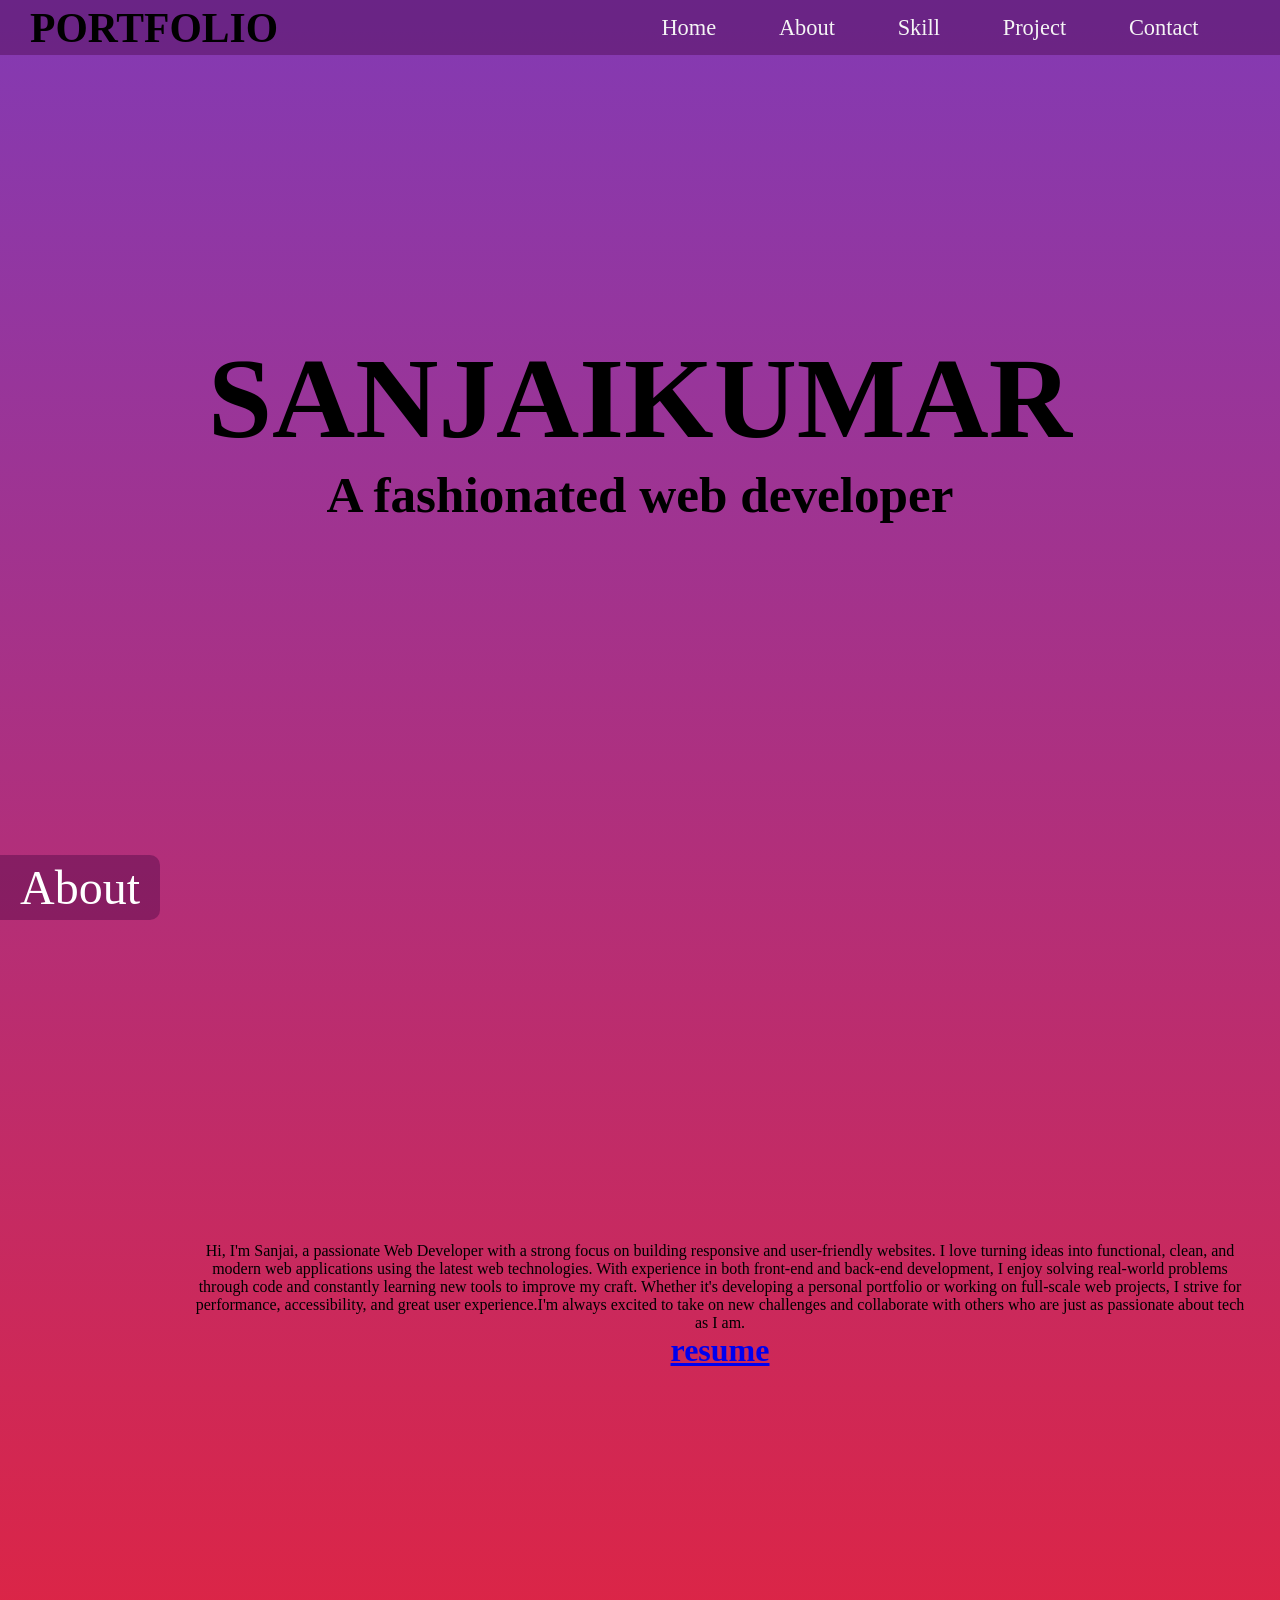
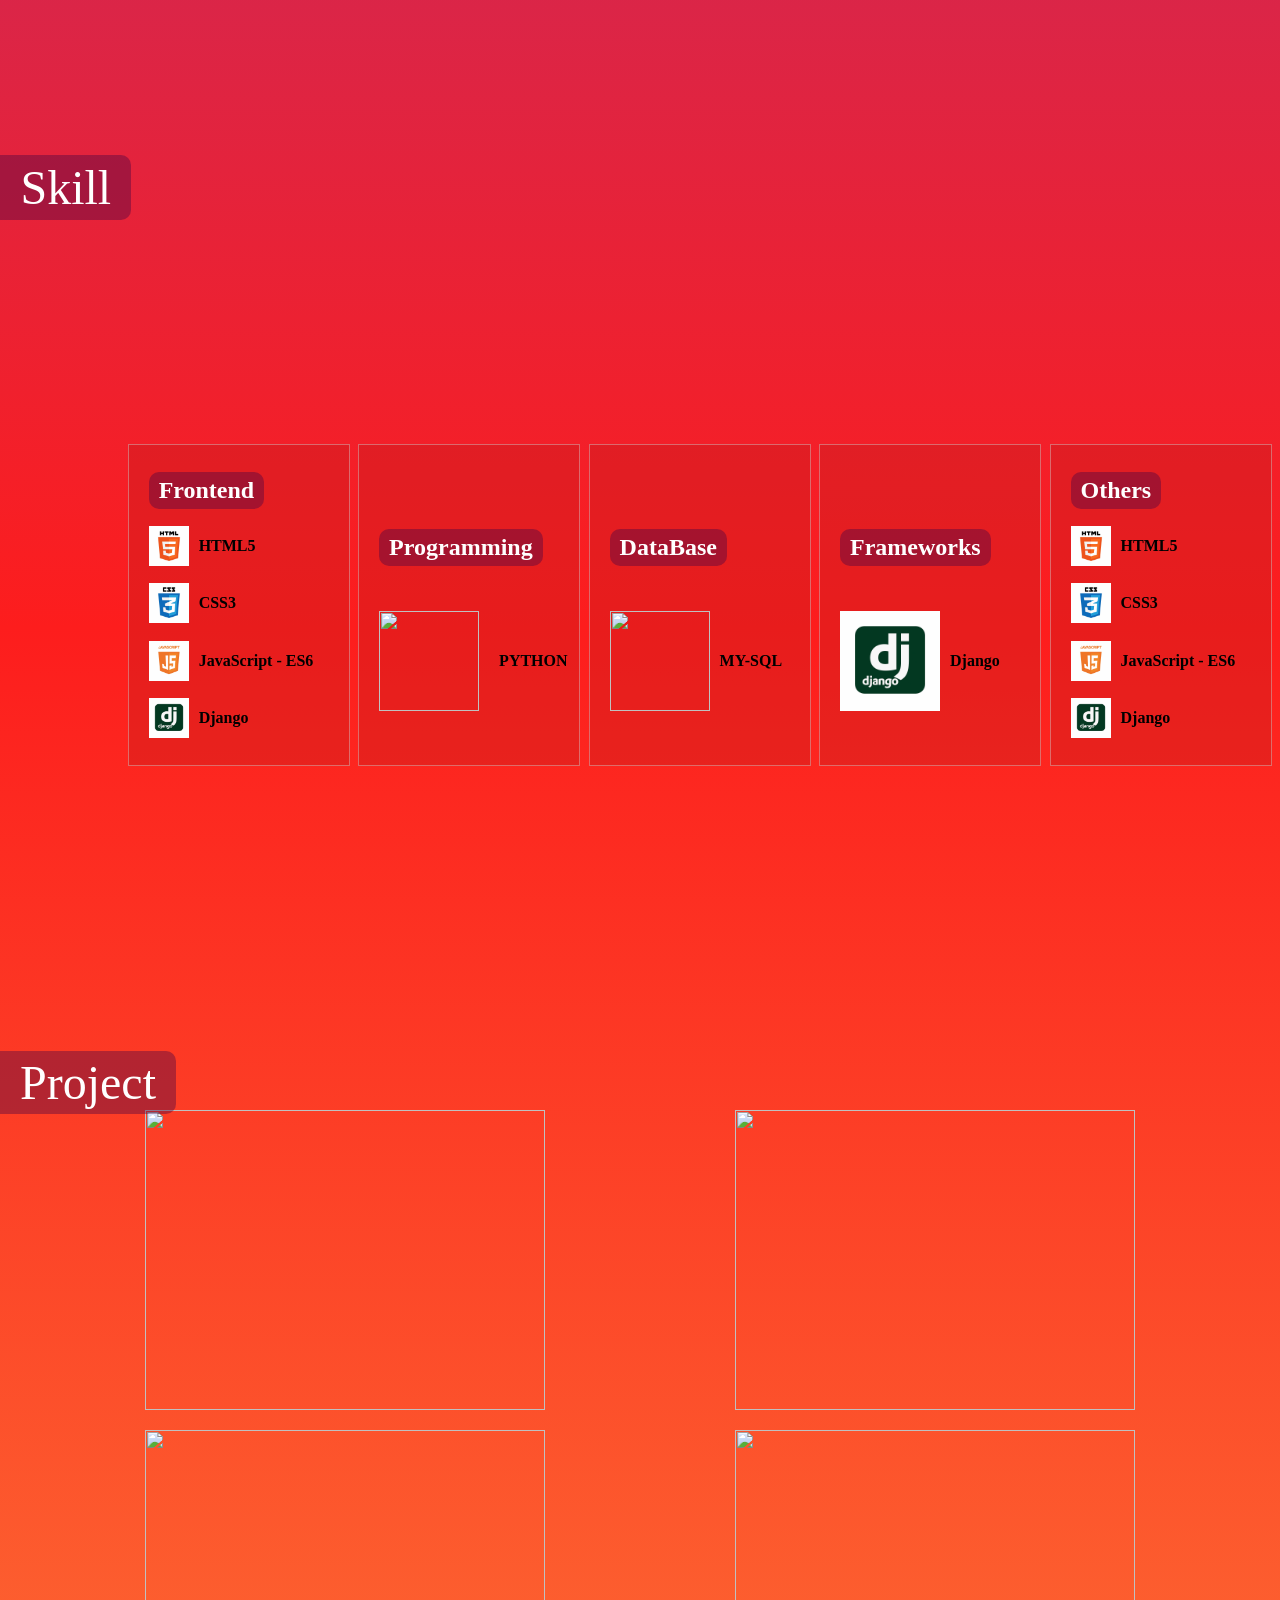
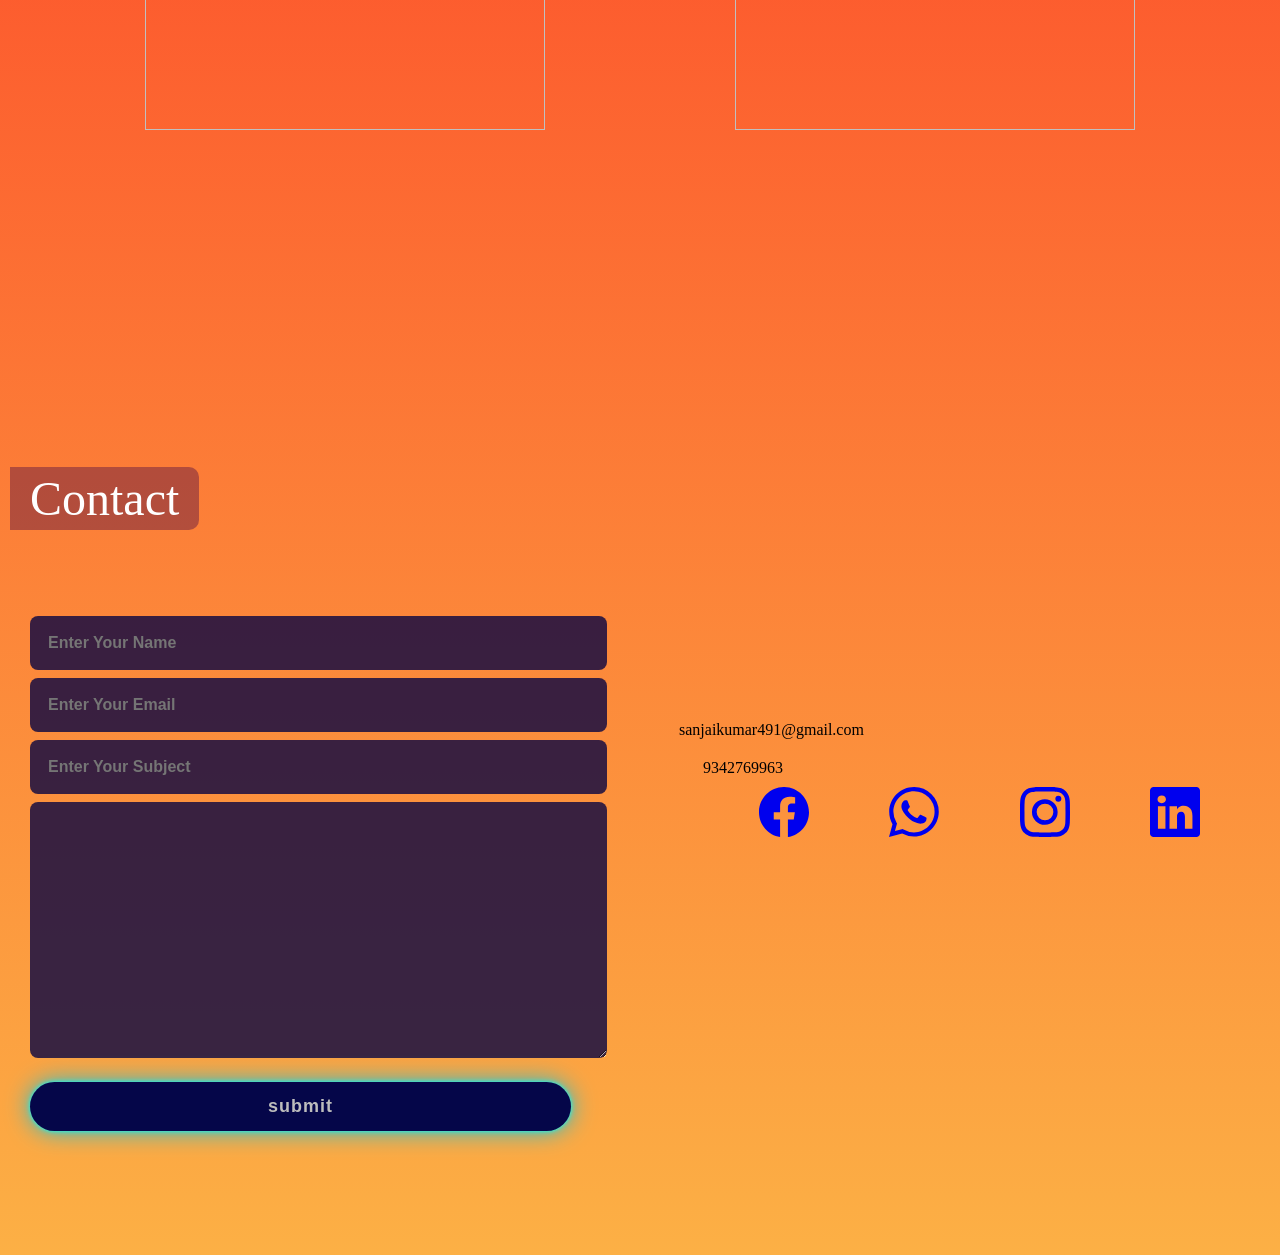
==== index.html @ c5f9e191 "Update and rename 16)index.html to index.html" ====
<!DOCTYPE html>
<html lang="en">
<head>
    <link rel="icon" href="portfolio.png">
    <link rel="stylesheet" href="16)my-style.css">
    <meta charset="UTF-8">
    <meta name="viewport" content="width=device-width, initial-scale=1.0">
    <meta name="keywords" content="portfolio,pyspiders,python,web technology,yalaguresh, yalaguresh portfolio, software engineer, developer, frontend developer">
    <title>PortFolio | sanjai </title>
</head>
<body>
    <nav>
        <h1>PORTFOLIO</h1>
        <div class="links">
            <a href="#main-home">Home</a>
            <a href="#abt">About</a>
            <a href="#technical-skills">Skill</a>
            <a href="#project">Project</a>
            <a href="#contact">Contact</a>
        </div>
    </nav>
    <div class="home" id="main-home">
        <img class="prof-img" src="/task/ChatGPT Image Jun 17, 2025, 04_12_49 PM.png" alt="" style="mask-image: none;">
        <div class="text">
            <h1 style="color: black;">SANJAIKUMAR </h1>
            <h2>A fashionated web developer</h2>
        </div>
    </div>
    <div class="about" id="abt">
        <p class="stick one">About</p>
        <div class="text">
            <p>Hi, I'm Sanjai, a passionate Web Developer with a strong focus on building responsive and user-friendly websites. I love turning ideas into functional, clean, and modern web applications using the latest web technologies.
               With experience in both front-end and back-end development, I enjoy solving real-world problems through code and constantly learning new tools to improve my craft. Whether it's developing a personal portfolio or working on full-scale web projects, 
               I strive for performance, accessibility, and great user experience.I'm always excited to take on new challenges and collaborate with others who are just as passionate about tech as I am.</p>


            <a href="sanjaikumar.pdf" download="my-resume"><h1>resume </h1> </a>
            
        </div>

        <img class="prof-img" src="/task/ChatGPT Image Jun 17, 2025, 04_12_49 PM.png" alt="">
    </div>
    <div class="skill" id="technical-skills">
        <p class="stick two" style="margin-left: -20px;">Skill</p>
        <div class="soft-lang" style="background-color: #bb1c1c51;">
            <h2>Frontend</h2>
            <div class="tab">
                <img src="ChatGPT Image Jun 4, 2025, 08_48_52 PM.png" alt="">
                <p>HTML5</p>
            </div>
            <div class="tab">
                <img src="ChatGPT Image Jun 4, 2025, 09_26_10 PM.png" alt="">
                <p>CSS3</p>
            </div>
            <div class="tab">
                <img src="ChatGPT Image Jun 4, 2025, 09_03_41 PM.png" alt="">
                <p>JavaScript - ES6</p>
            </div>
            <div class="tab">
                <img src="ChatGPT Image Jun 4, 2025, 08_53_50 PM.png" alt="">
                <p>Django</p>
            </div>
        </div>
        <div class="soft-lang" style="background-color: #bb1c1c51;">
            <h2 href="">Programming</h2>
            <div class="tab">
                <img src="https://encrypted-tbn0.gstatic.com/images?q=tbn:ANd9GcQoPemPI3FnyaUPht7DhaVguOywyOrjdJEcUA&s" alt=""  style="height: 100PX; width:100px;"><br>
                <p>PYTHON</p>
            </div>
            <!-- <div class="tab">
                <img src="ChatGPT Image Jun 4, 2025, 09_26_10 PM.png" alt="">
                <p>CSS3</p>
            </div>
            <div class="tab">
                <img src="ChatGPT Image Jun 4, 2025, 09_03_41 PM.png" alt="">
                <p>JavaScript - ES6</p>
            </div>
            <div class="tab">
                <img src="ChatGPT Image Jun 4, 2025, 08_53_50 PM.png" alt="">
                <p>Django</p>
            </div> -->
        </div>
        <div class="soft-lang"  style="background-color: #bb1c1c51;">
            <h2 href="">DataBase</h2>
            <div class="tab">
                <img src="https://encrypted-tbn0.gstatic.com/images?q=tbn:ANd9GcR2jnqhGEMmH3Yt-dZsKWEhilGCBGqc7Q73vA&s" alt="" style="height: 100PX; width:100px;">
                <p>MY-SQL</p>
            </div>
            <!-- <div class="tab">
                <img src="ChatGPT Image Jun 4, 2025, 09_26_10 PM.png" alt="">
                <p>CSS3</p>
            </div>
            <div class="tab">
                <img src="ChatGPT Image Jun 4, 2025, 09_03_41 PM.png" alt="">
                <p>JavaScript - ES6</p>
            </div>
            <div class="tab">
                <img src="ChatGPT Image Jun 4, 2025, 08_53_50 PM.png" alt="">
                <p>Django</p>
            </div> -->
        </div>
        <div class="soft-lang" style="background-color: #bb1c1c53;">
            <h2 href="">Frameworks</h2>
            <!-- <div class="tab">
                <img src="ChatGPT Image Jun 4, 2025, 08_48_52 PM.png" alt="">
                <p>HTML5</p>
            </div>
            <div class="tab">
                <img src="ChatGPT Image Jun 4, 2025, 09_26_10 PM.png" alt="">
                <p>CSS3</p>
            </div>
            <div class="tab">
                <img src="ChatGPT Image Jun 4, 2025, 09_03_41 PM.png" alt="">
                <p>JavaScript - ES6</p>
            </div> -->
            <div class="tab">
                <img src="ChatGPT Image Jun 4, 2025, 08_53_50 PM.png" alt="" style="height: 100PX; width:100px;"   >
                <p>Django</p>
            </div>
        </div>
        <div class="soft-lang" style="background-color: #bb1c1c51;">
            <h2 href="">Others</h2>
            <div class="tab">
                <img src="ChatGPT Image Jun 4, 2025, 08_48_52 PM.png" alt="">
                <p>HTML5</p>
            </div>
            <div class="tab">
                <img src="ChatGPT Image Jun 4, 2025, 09_26_10 PM.png" alt="">
                <p>CSS3</p>
            </div>
            <div class="tab">
                <img src="ChatGPT Image Jun 4, 2025, 09_03_41 PM.png" alt="">
                <p>JavaScript - ES6</p>
            </div>
            <div class="tab">
                <img src="ChatGPT Image Jun 4, 2025, 08_53_50 PM.png" alt="">
                <p>Django</p>
            </div>
        </div>
    </div>
    <div class="project" id="project">
        <p class="stick two" style="margin-left: -20px;">Project</p>
        <div class="all-projects">
            <div class="proj-container">
                <img src="https://bringatrailer.com/wp-content/uploads/2017/03/58c2fd447cffd_IMG_5980.jpg?fit=1979%2C1365" style="width: 400px; height:300px;"  alt="">
                <div class="proj-details">
                    <h2>Mercedes Clone</h2>
                    <p>Mercedes official webiste clone using HTML and CSS</p>
                    <div class="btns">
                        <a href="https://www.emmajcaswell.com/mercedes-benz-website-copy">
                           <svg xmlns="http://www.w3.org/2000/svg" viewBox="0 0 576 512"><path d="M288 32c-80.8 0-145.5 36.8-192.6 80.6C48.6 156 17.3 208 2.5 243.7c-3.3 7.9-3.3 16.7 0 24.6C17.3 304 48.6 356 95.4 399.4C142.5 443.2 207.2 480 288 480s145.5-36.8 192.6-80.6c46.8-43.5 78.1-95.4 93-131.1c3.3-7.9 3.3-16.7 0-24.6c-14.9-35.7-46.2-87.7-93-131.1C433.5 68.8 368.8 32 288 32zM144 256a144 144 0 1 1 288 0 144 144 0 1 1 -288 0zm144-64c0 35.3-28.7 64-64 64c-7.1 0-13.9-1.2-20.3-3.3c-5.5-1.8-11.9 1.6-11.7 7.4c.3 6.9 1.3 13.8 3.2 20.7c13.7 51.2 66.4 81.6 117.6 67.9s81.6-66.4 67.9-117.6c-11.1-41.5-47.8-69.4-88.6-71.1c-5.8-.2-9.2 6.1-7.4 11.7c2.1 6.4 3.3 13.2 3.3 20.3z"/></svg>
                        </a>
                        <a href="/task/16)protfolio.html">
                            <svg xmlns="http://www.w3.org/2000/svg" viewBox="0 0 640 512"><path d="M392.8 1.2c-17-4.9-34.7 5-39.6 22l-128 448c-4.9 17 5 34.7 22 39.6s34.7-5 39.6-22l128-448c4.9-17-5-34.7-22-39.6zm80.6 120.1c-12.5 12.5-12.5 32.8 0 45.3L562.7 256l-89.4 89.4c-12.5 12.5-12.5 32.8 0 45.3s32.8 12.5 45.3 0l112-112c12.5-12.5 12.5-32.8 0-45.3l-112-112c-12.5-12.5-32.8-12.5-45.3 0zm-306.7 0c-12.5-12.5-32.8-12.5-45.3 0l-112 112c-12.5 12.5-12.5 32.8 0 45.3l112 112c12.5 12.5 32.8 12.5 45.3 0s12.5-32.8 0-45.3L77.3 256l89.4-89.4c12.5-12.5 12.5-32.8 0-45.3z"/></svg>
                        </a>
                    </div>
                </div>
            </div>
            <div class="proj-container">
                <img src="https://encrypted-tbn0.gstatic.com/images?q=tbn:ANd9GcTnoj4Uj8iUMbmpSR1JDRBIDe3MzfZd3w2npQ&s" style="width: 400px; height:300px;"    alt="">
                <div class="proj-details">
                    <h2>Mercedes Clone</h2>
                    <p>Mercedes official webiste clone using HTML and CSS</p>
                    <div class="btns">
                        <a href="https://webflow.com/made-in-webflow/mercedes">
                           <svg xmlns="http://www.w3.org/2000/svg" viewBox="0 0 576 512"><path d="M288 32c-80.8 0-145.5 36.8-192.6 80.6C48.6 156 17.3 208 2.5 243.7c-3.3 7.9-3.3 16.7 0 24.6C17.3 304 48.6 356 95.4 399.4C142.5 443.2 207.2 480 288 480s145.5-36.8 192.6-80.6c46.8-43.5 78.1-95.4 93-131.1c3.3-7.9 3.3-16.7 0-24.6c-14.9-35.7-46.2-87.7-93-131.1C433.5 68.8 368.8 32 288 32zM144 256a144 144 0 1 1 288 0 144 144 0 1 1 -288 0zm144-64c0 35.3-28.7 64-64 64c-7.1 0-13.9-1.2-20.3-3.3c-5.5-1.8-11.9 1.6-11.7 7.4c.3 6.9 1.3 13.8 3.2 20.7c13.7 51.2 66.4 81.6 117.6 67.9s81.6-66.4 67.9-117.6c-11.1-41.5-47.8-69.4-88.6-71.1c-5.8-.2-9.2 6.1-7.4 11.7c2.1 6.4 3.3 13.2 3.3 20.3z"/></svg>
                        </a>
                        <a href="/task/16)protfolio.html">
                            <svg xmlns="http://www.w3.org/2000/svg" viewBox="0 0 640 512"><path d="M392.8 1.2c-17-4.9-34.7 5-39.6 22l-128 448c-4.9 17 5 34.7 22 39.6s34.7-5 39.6-22l128-448c4.9-17-5-34.7-22-39.6zm80.6 120.1c-12.5 12.5-12.5 32.8 0 45.3L562.7 256l-89.4 89.4c-12.5 12.5-12.5 32.8 0 45.3s32.8 12.5 45.3 0l112-112c12.5-12.5 12.5-32.8 0-45.3l-112-112c-12.5-12.5-32.8-12.5-45.3 0zm-306.7 0c-12.5-12.5-32.8-12.5-45.3 0l-112 112c-12.5 12.5-12.5 32.8 0 45.3l112 112c12.5 12.5 32.8 12.5 45.3 0s12.5-32.8 0-45.3L77.3 256l89.4-89.4c12.5-12.5 12.5-32.8 0-45.3z"/></svg>
                        </a>
                    </div>
                </div>
            </div>
            <div class="proj-container">
                <img src="https://hips.hearstapps.com/hmg-prod/images/2025-mercedes-benz-g580-116-67c077e474bb3.jpg?crop=0.567xw:0.846xh;0.298xw,0.154xh&resize=1200:*"  style="width: 400px; height:300px;"         alt="">
                <div class="proj-details">
                    <h2>Mercedes Clone</h2>
                    <p>Mercedes official webiste clone using HTML and CSS</p>
                    <div class="btns">
                        <a href="https://www.mercedes-benz.com/en/">
                           <svg xmlns="http://www.w3.org/2000/svg" viewBox="0 0 576 512"><path d="M288 32c-80.8 0-145.5 36.8-192.6 80.6C48.6 156 17.3 208 2.5 243.7c-3.3 7.9-3.3 16.7 0 24.6C17.3 304 48.6 356 95.4 399.4C142.5 443.2 207.2 480 288 480s145.5-36.8 192.6-80.6c46.8-43.5 78.1-95.4 93-131.1c3.3-7.9 3.3-16.7 0-24.6c-14.9-35.7-46.2-87.7-93-131.1C433.5 68.8 368.8 32 288 32zM144 256a144 144 0 1 1 288 0 144 144 0 1 1 -288 0zm144-64c0 35.3-28.7 64-64 64c-7.1 0-13.9-1.2-20.3-3.3c-5.5-1.8-11.9 1.6-11.7 7.4c.3 6.9 1.3 13.8 3.2 20.7c13.7 51.2 66.4 81.6 117.6 67.9s81.6-66.4 67.9-117.6c-11.1-41.5-47.8-69.4-88.6-71.1c-5.8-.2-9.2 6.1-7.4 11.7c2.1 6.4 3.3 13.2 3.3 20.3z"/></svg>
                        </a>
                        <a href="/task/16)protfolio.html">
                            <svg xmlns="http://www.w3.org/2000/svg" viewBox="0 0 640 512"><path d="M392.8 1.2c-17-4.9-34.7 5-39.6 22l-128 448c-4.9 17 5 34.7 22 39.6s34.7-5 39.6-22l128-448c4.9-17-5-34.7-22-39.6zm80.6 120.1c-12.5 12.5-12.5 32.8 0 45.3L562.7 256l-89.4 89.4c-12.5 12.5-12.5 32.8 0 45.3s32.8 12.5 45.3 0l112-112c12.5-12.5 12.5-32.8 0-45.3l-112-112c-12.5-12.5-32.8-12.5-45.3 0zm-306.7 0c-12.5-12.5-32.8-12.5-45.3 0l-112 112c-12.5 12.5-12.5 32.8 0 45.3l112 112c12.5 12.5 32.8 12.5 45.3 0s12.5-32.8 0-45.3L77.3 256l89.4-89.4c12.5-12.5 12.5-32.8 0-45.3z"/></svg>
                        </a>
                    </div>
                </div>
            </div>
            <div class="proj-container">
                <img src="https://i.insider.com/56f31bd2910584cc008b870b?width=800&format=jpeg&auto=webp"  style="width: 400px; height:300px;"   alt="">
                <div class="proj-details">
                    <h2>Mercedes Clone</h2>
                    <p>Mercedes official webiste clone using HTML and CSS</p>
                    <div class="btns">
                        <a href="https://www.mercedes-benz.com/en/innovation/milestones/corporate-history/">
                           <svg xmlns="http://www.w3.org/2000/svg" viewBox="0 0 576 512"><path d="M288 32c-80.8 0-145.5 36.8-192.6 80.6C48.6 156 17.3 208 2.5 243.7c-3.3 7.9-3.3 16.7 0 24.6C17.3 304 48.6 356 95.4 399.4C142.5 443.2 207.2 480 288 480s145.5-36.8 192.6-80.6c46.8-43.5 78.1-95.4 93-131.1c3.3-7.9 3.3-16.7 0-24.6c-14.9-35.7-46.2-87.7-93-131.1C433.5 68.8 368.8 32 288 32zM144 256a144 144 0 1 1 288 0 144 144 0 1 1 -288 0zm144-64c0 35.3-28.7 64-64 64c-7.1 0-13.9-1.2-20.3-3.3c-5.5-1.8-11.9 1.6-11.7 7.4c.3 6.9 1.3 13.8 3.2 20.7c13.7 51.2 66.4 81.6 117.6 67.9s81.6-66.4 67.9-117.6c-11.1-41.5-47.8-69.4-88.6-71.1c-5.8-.2-9.2 6.1-7.4 11.7c2.1 6.4 3.3 13.2 3.3 20.3z"/></svg>
                        </a>
                        <a href="/task/16)protfolio.html">
                            <svg xmlns="http://www.w3.org/2000/svg" viewBox="0 0 640 512"><path d="M392.8 1.2c-17-4.9-34.7 5-39.6 22l-128 448c-4.9 17 5 34.7 22 39.6s34.7-5 39.6-22l128-448c4.9-17-5-34.7-22-39.6zm80.6 120.1c-12.5 12.5-12.5 32.8 0 45.3L562.7 256l-89.4 89.4c-12.5 12.5-12.5 32.8 0 45.3s32.8 12.5 45.3 0l112-112c12.5-12.5 12.5-32.8 0-45.3l-112-112c-12.5-12.5-32.8-12.5-45.3 0zm-306.7 0c-12.5-12.5-32.8-12.5-45.3 0l-112 112c-12.5 12.5-12.5 32.8 0 45.3l112 112c12.5 12.5 32.8 12.5 45.3 0s12.5-32.8 0-45.3L77.3 256l89.4-89.4c12.5-12.5 12.5-32.8 0-45.3z"/></svg>
                        </a>
                    </div>
                </div>
            </div>
        </div>
    </div>
<section class="contact" id="contact">
    <div class="contact-form">
        <p  class="stick two" style="margin-left: -20px; font-size:3rem;">Contact</p>
        <form action="">
            <input type="text" placeholder="Enter Your Name" required>
            <input type="email" placeholder="Enter Your Email" required>
            <input type="text" placeholder="Enter Your Subject">
            <textarea name="" id="" cols="40" rows="10" placeholder="Enter Your Message" required>
            </textarea>
            <input type="submit" value="submit" class="send">
        </form>
    </div>
     <div class="context-text">
        <div class="contact-list">
            <li> <script src="https://unpkg.com/@dotlottie/player-component@2.7.12/dist/dotlottie-player.mjs" type="module"></script>
            <dotlottie-player src="https://lottie.host/f03d428d-2c59-4232-8c1f-bb5ad429b549/Ft4h5U8ZXK.lottie" background="transparent" speed="1" style="width: 300px; height: 300px" loop autoplay></dotlottie-player></i> sanjaikumar491@gmail.com</li>
            <li><i class="fa-solid fa-phone"></i>9342769963</li>
            <div class="logo">
            <a href="https://m.facebook.com/profile.php?id=100041346438362&name=xhp_nt_"> <svg class="facebook"  xmlns="http://www.w3.org/2000/svg" width="50" height="50" fill="currentColor" class="bi bi-facebook" viewBox="0 0 16 16">
            <path d="M16 8.049c0-4.446-3.582-8.05-8-8.05C3.58 0-.002 3.603-.002 8.05c0 4.017 2.926 7.347 6.75 7.951v-5.625h-2.03V8.05H6.75V6.275c0-2.017 1.195-3.131 3.022-3.131.876 0 1.791.157 1.791.157v1.98h-1.009c-.993 0-1.303.621-1.303 1.258v1.51h2.218l-.354 2.326H9.25V16c3.824-.604 6.75-3.934 6.75-7.951"/>
            </svg></a>
            <a href="https://web.whatsapp.com/">  <svg  class="whatsapp"    xmlns="http://www.w3.org/2000/svg" width="50" height="50" fill="currentColor" class="bi bi-whatsapp" viewBox="0 0 16 16">
            <path d="M13.601 2.326A7.85 7.85 0 0 0 7.994 0C3.627 0 .068 3.558.064 7.926c0 1.399.366 2.76 1.057 3.965L0 16l4.204-1.102a7.9 7.9 0 0 0 3.79.965h.004c4.368 0 7.926-3.558 7.93-7.93A7.9 7.9 0 0 0 13.6 2.326zM7.994 14.521a6.6 6.6 0 0 1-3.356-.92l-.24-.144-2.494.654.666-2.433-.156-.251a6.56 6.56 0 0 1-1.007-3.505c0-3.626 2.957-6.584 6.591-6.584a6.56 6.56 0 0 1 4.66 1.931 6.56 6.56 0 0 1 1.928 4.66c-.004 3.639-2.961 6.592-6.592 6.592m3.615-4.934c-.197-.099-1.17-.578-1.353-.646-.182-.065-.315-.099-.445.099-.133.197-.513.646-.627.775-.114.133-.232.148-.43.05-.197-.1-.836-.308-1.592-.985-.59-.525-.985-1.175-1.103-1.372-.114-.198-.011-.304.088-.403.087-.088.197-.232.296-.346.1-.114.133-.198.198-.33.065-.134.034-.248-.015-.347-.05-.099-.445-1.076-.612-1.47-.16-.389-.323-.335-.445-.34-.114-.007-.247-.007-.38-.007a.73.73 0 0 0-.529.247c-.182.198-.691.677-.691 1.654s.71 1.916.81 2.049c.098.133 1.394 2.132 3.383 2.992.47.205.84.326 1.129.418.475.152.904.129 1.246.08.38-.058 1.171-.48 1.338-.943.164-.464.164-.86.114-.943-.049-.084-.182-.133-.38-.232"/>
            </svg></a>
            <a href="https://www.instagram.com/sanjai_i63?igsh=MW1udjN2bmIzcnRsaw==">
            <svg   class="instagram" xmlns="http://www.w3.org/2000/svg" width="50" height="50" fill="currentColor" class="bi bi-instagram" viewBox="0 0 16 16">
            <path d="M8 0C5.829 0 5.556.01 4.703.048 3.85.088 3.269.222 2.76.42a3.9 3.9 0 0 0-1.417.923A3.9 3.9 0 0 0 .42 2.76C.222 3.268.087 3.85.048 4.7.01 5.555 0 5.827 0 8.001c0 2.172.01 2.444.048 3.297.04.852.174 1.433.372 1.942.205.526.478.972.923 1.417.444.445.89.719 1.416.923.51.198 1.09.333 1.942.372C5.555 15.99 5.827 16 8 16s2.444-.01 3.298-.048c.851-.04 1.434-.174 1.943-.372a3.9 3.9 0 0 0 1.416-.923c.445-.445.718-.891.923-1.417.197-.509.332-1.09.372-1.942C15.99 10.445 16 10.173 16 8s-.01-2.445-.048-3.299c-.04-.851-.175-1.433-.372-1.941a3.9 3.9 0 0 0-.923-1.417A3.9 3.9 0 0 0 13.24.42c-.51-.198-1.092-.333-1.943-.372C10.443.01 10.172 0 7.998 0zm-.717 1.442h.718c2.136 0 2.389.007 3.232.046.78.035 1.204.166 1.486.275.373.145.64.319.92.599s.453.546.598.92c.11.281.24.705.275 1.485.039.843.047 1.096.047 3.231s-.008 2.389-.047 3.232c-.035.78-.166 1.203-.275 1.485a2.5 2.5 0 0 1-.599.919c-.28.28-.546.453-.92.598-.28.11-.704.24-1.485.276-.843.038-1.096.047-3.232.047s-2.39-.009-3.233-.047c-.78-.036-1.203-.166-1.485-.276a2.5 2.5 0 0 1-.92-.598 2.5 2.5 0 0 1-.6-.92c-.109-.281-.24-.705-.275-1.485-.038-.843-.046-1.096-.046-3.233s.008-2.388.046-3.231c.036-.78.166-1.204.276-1.486.145-.373.319-.64.599-.92s.546-.453.92-.598c.282-.11.705-.24 1.485-.276.738-.034 1.024-.044 2.515-.045zm4.988 1.328a.96.96 0 1 0 0 1.92.96.96 0 0 0 0-1.92m-4.27 1.122a4.109 4.109 0 1 0 0 8.217 4.109 4.109 0 0 0 0-8.217m0 1.441a2.667 2.667 0 1 1 0 5.334 2.667 2.667 0 0 1 0-5.334"/>
            </svg></a>
            <a href="https://www.linkedin.com/in/sanjai-kumar-73a03230a?utm_source=share&utm_campaign=share_via&utm_content=profile&utm_medium=android_app">
            <svg  class="linkedin"    xmlns="http://www.w3.org/2000/svg" width="50" height="50" fill="currentColor" class="bi bi-linkedin" viewBox="0 0 16 16">
            <path d="M0 1.146C0 .513.526 0 1.175 0h13.65C15.474 0 16 .513 16 1.146v13.708c0 .633-.526 1.146-1.175 1.146H1.175C.526 16 0 15.487 0 14.854zm4.943 12.248V6.169H2.542v7.225zm-1.2-8.212c.837 0 1.358-.554 1.358-1.248-.015-.709-.52-1.248-1.342-1.248S2.4 3.226 2.4 3.934c0 .694.521 1.248 1.327 1.248zm4.908 8.212V9.359c0-.216.016-.432.08-.586.173-.431.568-.878 1.232-.878.869 0 1.216.662 1.216 1.634v3.865h2.401V9.25c0-2.22-1.184-3.252-2.764-3.252-1.274 0-1.845.7-2.165 1.193v.025h-.016l.016-.025V6.169h-2.4c.03.678 0 7.225 0 7.225z"/>
            </svg></a>
           
            </div>
           
          
        </div> 
    </div>
</section>

</body>

</html>
---- 16)my-style.css ----
* {
    margin: 0;
}
body{
    background: linear-gradient(

#833ab4, 
#fd1d1d
,
#fcb045);
}


:root {
    --main-color:#47064467;


    --secondary-font-size: 1.4rem;
}
html{
    scroll-behavior: smooth;
}
nav {
    height: 55px;
    width: 100%;
    background-color: var(--main-color);
    display: flex;
    align-items: center;
    justify-content: space-between;
    animation: drop 2s ease-in-out forwards;
    opacity: 0;
    transform: translateY(-100px);
    position: fixed;
    top: 0;
    z-index: 10;

    h1 {
        font-size: 2.6rem;
        margin-left: 30px;
    }

    .links {
        height: 100%;
        width: 600px;
        display: flex;
        align-items: center;
        justify-content: space-around;
        margin-right: 50px;

        a {
            text-decoration: none;
            color: whitesmoke;
            font-size: 1.4rem;
        }
    }
}

@keyframes drop {
    to {
        transform: translateY(0px);
        opacity: 1;
    }
}

.home {
    height: 95vh;
    width: 100%;
    display: flex;
    align-items: center;
    justify-content: center;

    .text {
        h1 {
            font-size: 9vw;
            color: var(--main-color);
        }

        h2 {
            font-size: 4vw;
            text-align: center;
        }
    }
}

.prof-img {
    height: 80%;
    filter: drop-shadow(1px 1px 10px rgba(0, 0, 0, 0.566));
}

.about {
    height: 100vh;
    width: 100%;
    display: flex;
    align-items: center;
    justify-content: center;

    .text {
        padding: 30px;
        text-align: center;
    }
    

    
}

.stick {
    background-color: var(--main-color);
    color: white;
    font-size: 3rem;
    padding: 5px 20px;
    display: inline;
    border-radius: 0px 10px 10px 0px;
}

.one {
    position: sticky;
    bottom: 300px;
    left: 0;
}
.two{
    position: sticky;
    bottom: 300px;
    left: 0;
}

.skill {
    height: 100vh;
    width: 100%;
    display: flex;
    align-items: center;
    justify-content: space-evenly;
}

.skill .soft-lang {
    height: 300px;
    width: 180px;
    display: flex;
    align-items: flex-start;
    justify-content: space-evenly;
    flex-direction: column;
    border: 1px rgba(211, 211, 211, 0.422) solid;
    padding: 10px 20px;
    /* background-color: aquamarine; */

    h2 {
        background-color: var(--main-color);
        padding: 5px 10px;
        color: white;
        border-radius: 10px;
    }

    .tab {
        /* margin-left: 100px; */
        height: 40px;
        /* background-color: chartreuse; */
        display: flex;
        align-items: center;
        justify-content: center;
        gap: 10px;

        img {
            height: 100%;
        }

        p {
            font-weight: 700;
        }
    }
}

.skill .soft-lang:hover {
    outline: 1px rgba(0, 0, 0, 0.357) solid;
    transition: all .1s linear;
    box-shadow: 3px 3px 10px rgba(0, 0, 0, 0.49);
}
/* Project */
.project{
    min-height: 100vh;
    width: 100%;
    /* background-color: cadetblue; */
    /* display: flex;
    align-items: center;
    justify-content: center; */
}
.project>.all-projects{
    height: 100%;
    width: 100%;
    display: flex;
    align-items: center;
    justify-content: space-evenly;
    flex-wrap: wrap;
    gap: 20px;
    /* background-color: #EFE4D2; */
}
.all-projects>.proj-container{
    /* height: 100%; */
    width: 35%;
    /* border: #52525e solid; */
    /* background-color: aquamarine; */
    display: flex;
    align-items: center;
    justify-content: center;
     transition: all 0.5s ease-in-out;
}
.all-projects img{
    width: 100%;
}
.proj-container .proj-details{
    /* display: none; */
    /* height: 100%;
    width: 100%; */
    opacity: 0;
    position: absolute;
    display: flex;
    align-items: center;
    justify-content: center;
    flex-direction: column;
    gap: 20px;
    background-color: #52525e6b;
    color: white;
    padding: 30px 0px;
    h2{
        font-size: 2.3rem;
    }
    p{
        font-size: 1.3rem;
    }
   
}
.proj-details .btns{
    height: 40px;
    width: 100px;
    display: flex;
    align-items: center;
    justify-content: center;
    gap: 30px;
    svg{
        height: 30px;
        width: 30px;
    }
    a{
        background-color: #ff8833a8;
        padding: 8px 32px;
        border-radius: 10px;
        display: flex;
        align-items: center;
        justify-content: center;
    }
    a:hover{
        background-color: var(--main-color);
    }
}
.proj-container:hover .proj-details{
    opacity: 1;
}
.proj-details:hover{
    backdrop-filter: blur(3px);
}





/* Mobile */
@media screen and (max-width:767px) {
    * {
        color: #EFE4D2;
    }

    body {
        background-color: #52525e;
    }

    nav {
        background-color: #52525e;
        height: fit-content;
        flex-direction: column;

        h1 {
            text-align: center;
        }

        .links {
            flex-direction: column;
            gap: 5px;

            a {
                background-color: hsl(237, 16%, 24%);
                display: flex;
                align-items: center;
                justify-content: center;
                height: 40px;
                width: 100%;
                box-shadow: 0px 0px 5px 5px black inset;
            }
        }
    }

    .home {
        flex-direction: column;

        img {
            height: 60%;
        }
    }

    .about {
        flex-direction: column-reverse;
    }

    .one {
        position: relative;
        transform: translate(15px,13px);
        
    }
    .two{
        position: sticky;
        transform: translate(15px,13px);
    }
    .skill{
        gap: 20px;
        height: fit-content;
        flex-direction: column;


    }
    
}
.contact{
    display: grid;
    grid-template-columns: repeat(2, 1fr);
    align-items: center;
    gap: 3rem;
    height: 100vh;
    padding-left: 30px;
    /* margin-top: 130px; */
}

.context-text h2{
    font-size: 90px;
    line-height: 1;
    margin-top: 2%;
    text-align: center;
    color: var(--main-color);
}
.context-text h2 span{
    color: var(--main-color);
}
.context-text h4{
    margin: 15px 0;
    color: #0a0000;
    font-size: 20px;
    font-weight: 600;
}
.context-text p{
    color: rgb(14, 1, 16);
    font-size: 20px;
    line-height: 2;
    margin-bottom: 2rem;
     
}
.contact-list{
    margin-bottom: 3rem;
    
}
.contact-list li{
    margin-bottom: 10px;
    display: block;
}
.contact-list li{
    margin-bottom: 10px;
    display: block;
}
.contact-list i{
    display: inline-block;
    color: #0ef;
    font-size: 20px;
    font-weight: 600;
    transition: all .40s ease;
    padding: 2%;
}
.contact-list li a:hover{
    transform: scale(1.01) translateY(-5px);
    color: #0ef;
}
.contact-icon i{
    display: inline-flex;
    justify-content: center;
    align-items: center;
    width: 40px;
    height: 40px;
    background: transparent;
    border: 2px solid #0ef;
    border-radius: 50%;
    font-size: 20px;
    color: #0ef;
    text-decoration: none;
    margin: 30px 15px 30px 0;
    transition: .5s ease;
    /* opacity: 0; */
    animation: slideLeft 1s ease forwards;
    animation-delay: calc(.2s * var(--i));
}
.contact-icon i:hover{
    background: #0ef;
    color: black;
    box-shadow: 0 0 20px #0ef;
}
.contact-form form{
    position: relative;
    margin-top: 15%;
   
   
}
.contact-form form input,form textarea{
    border: none;
    outline: none;
    width: 90%;
    padding: 18px;
    background: #070442cb;
    color: #ffffff;
    font-size: 1rem;
    font-weight: 600;
    margin-bottom: 0.5rem;
    border-radius: 0.5rem;
}
.contact-form textarea{
    /* resize: none; */
    height: 220px;
}
.contact-form form .send{
    
    display: inline-block;
    padding: 14px 60px;
    margin-top: 2%;
    background: #050649;
    border-radius: 40px;
    font-size: 18px;
    color: rgb(189, 189, 189);
    letter-spacing: 1px;
    text-decoration: none;
    font-weight: 600;
    /* opacity: 0; */
    animation: slideTop 1s ease forwards;
    animation-delay: 2s;
    box-shadow: 0 0 5px aqua, 0 0 25px rgb(19, 194, 218);
}
.contact-form form .send:hover{
     background: #b76843e6;
    color: black;
    box-shadow: 0 0 5px rgb(32, 92, 92),0 0 5px rgb(9, 124, 124),0 0 10px rgb(4, 6, 150),0 0 20px rgb(13, 45, 187),0 0 100px rgb(13, 30, 124);

    
}
.logo{
    position:relative;
    top:15%;
    display: flex;
    flex-direction: row;
    justify-content: space-evenly;
}
.facebook:hover{
    background-color: rgb(226, 225, 223);
    border-radius: 50%;
}
.instagram:hover{
      background-color: rgb(226, 225, 223);
      border-radius: 10px;

}
.whatsapp:hover{
      background-color: rgb(226, 225, 223);
      border-radius: 5px;
}
.linkedin:hover{
      background-color: rgb(226, 225, 223);
      border-radius: 10px;
}
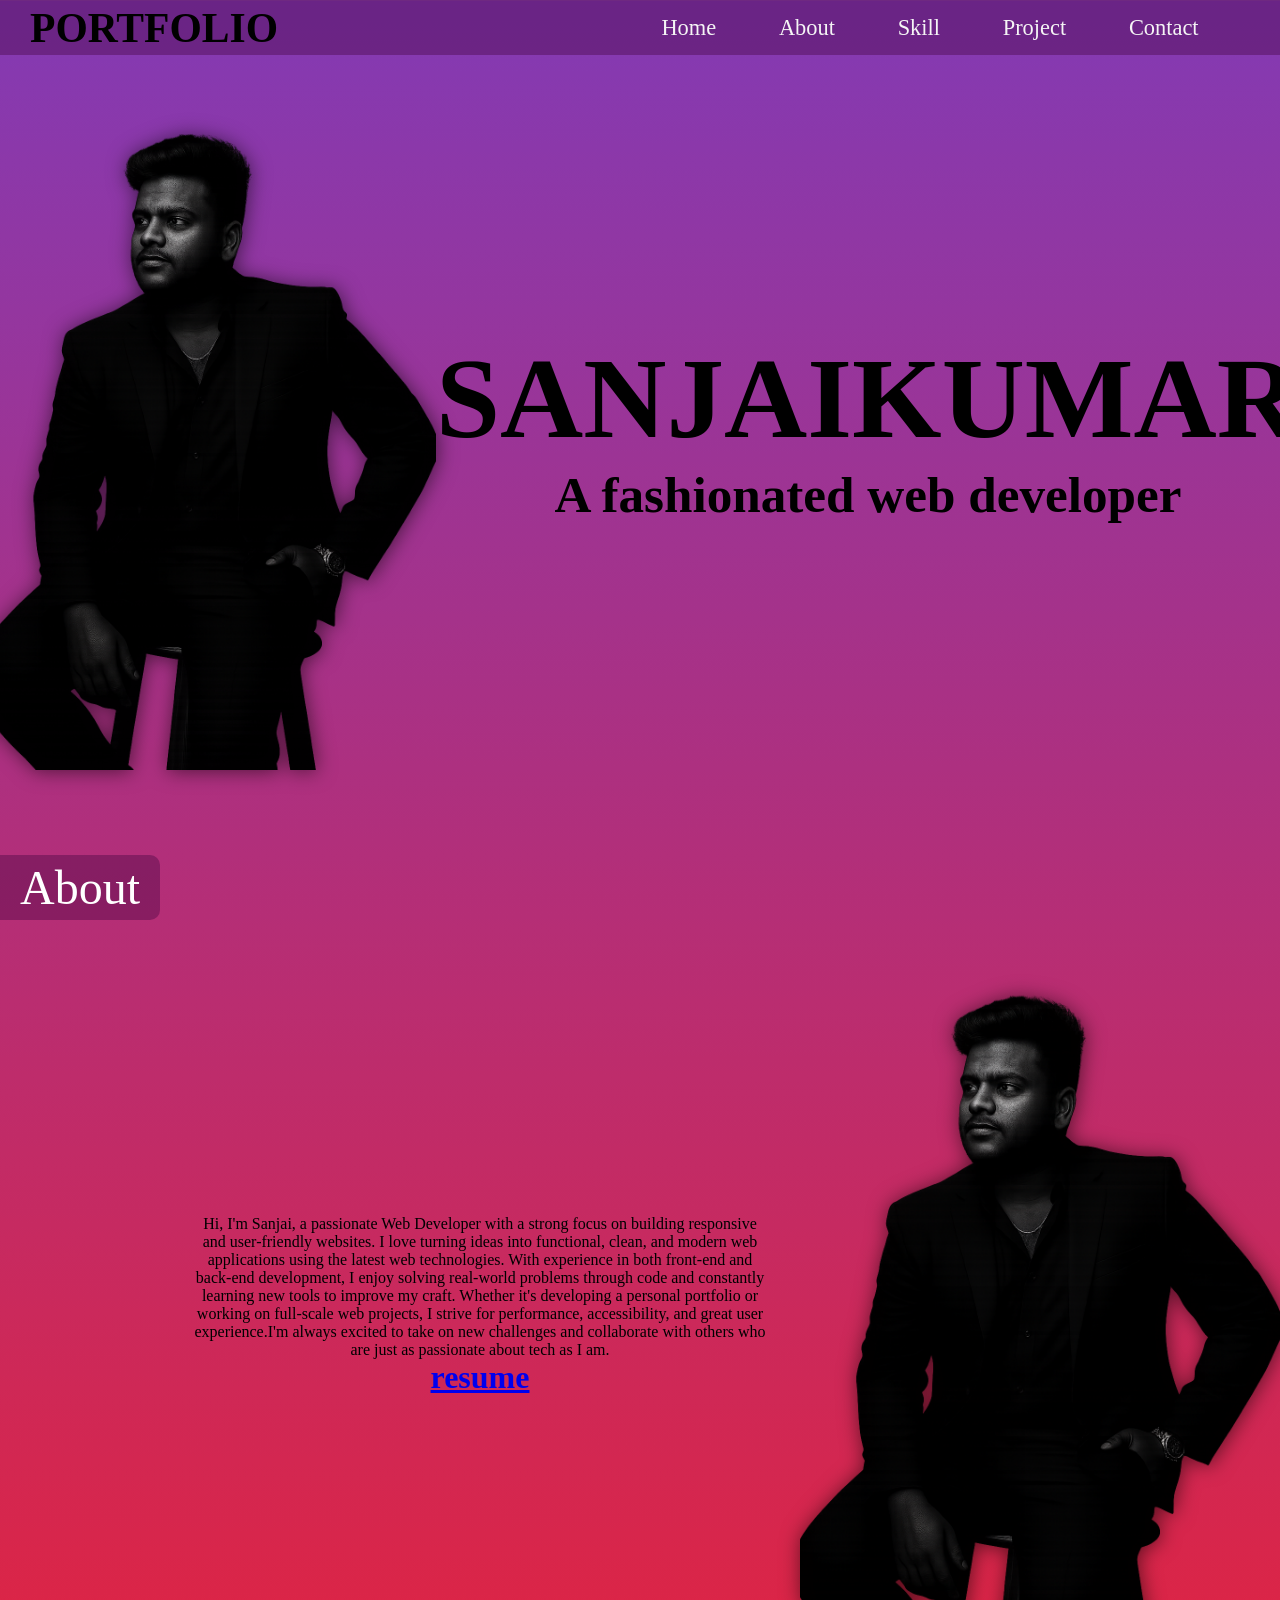
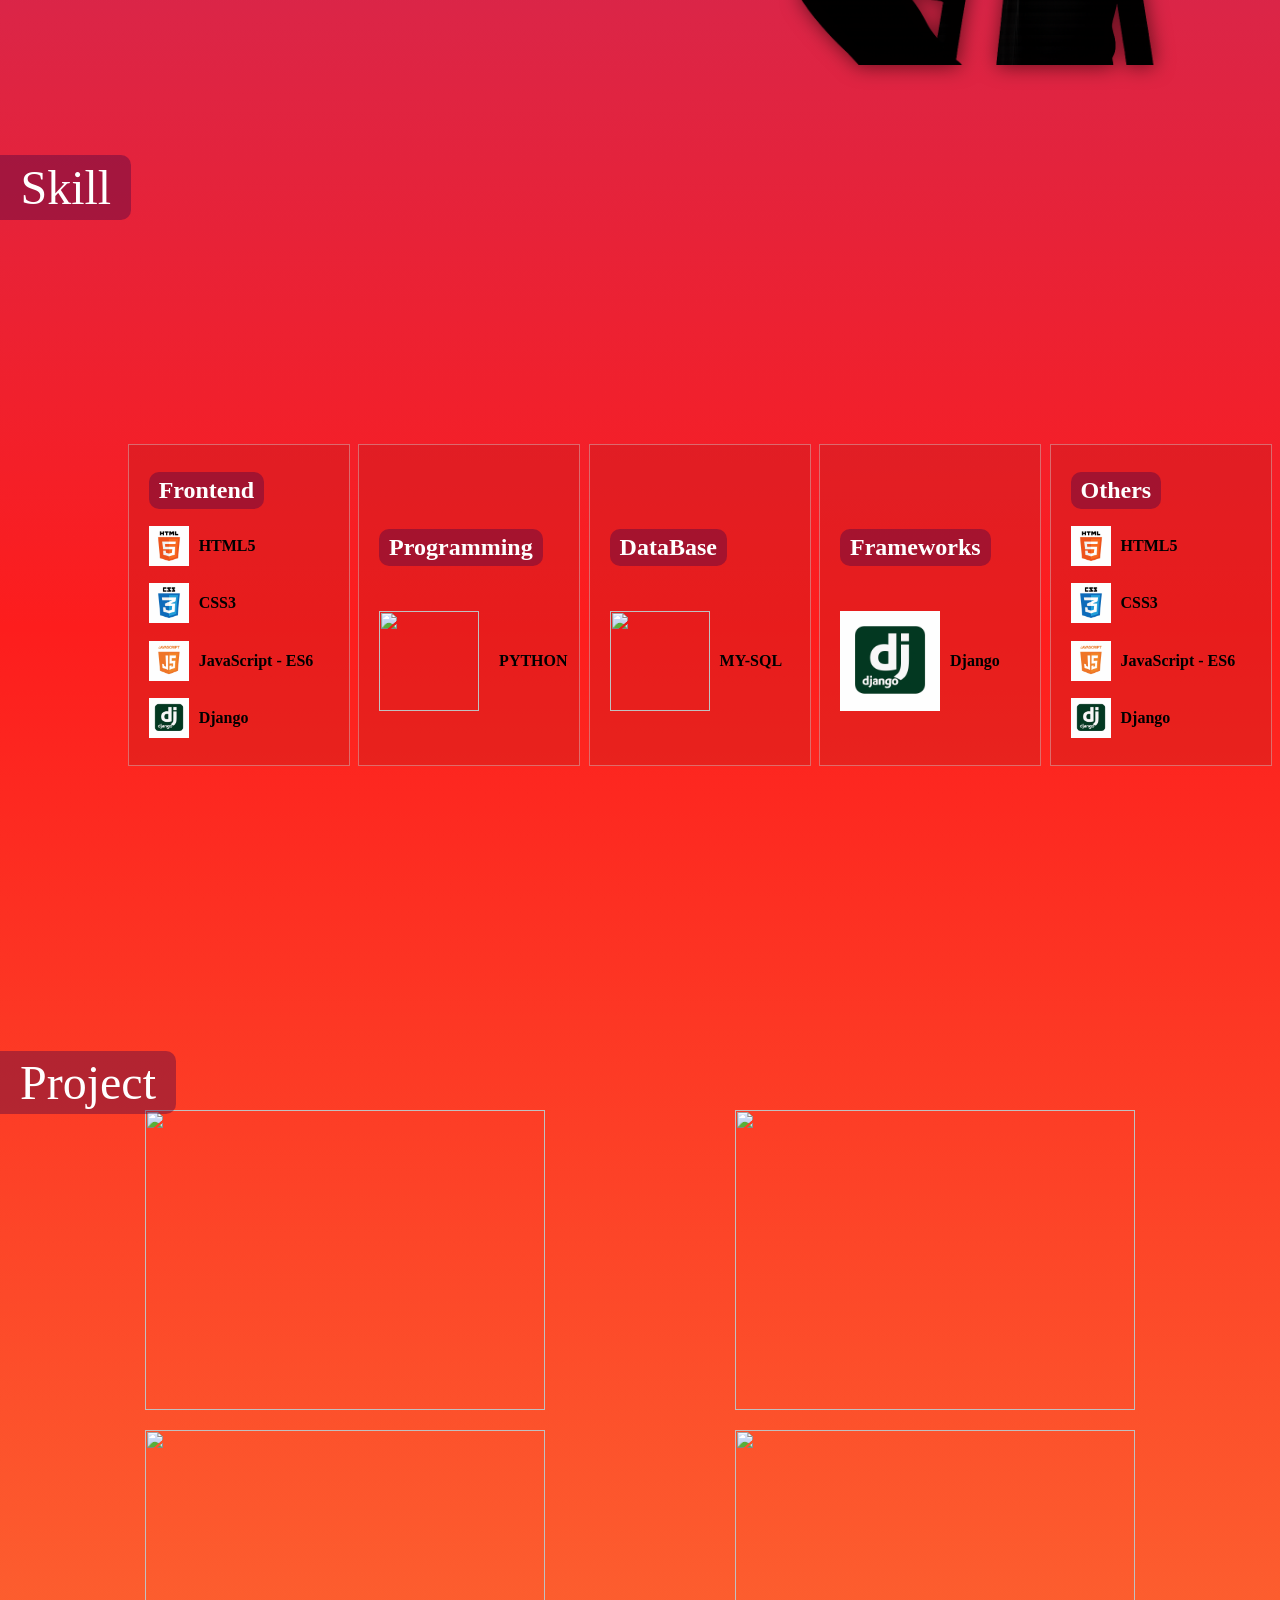
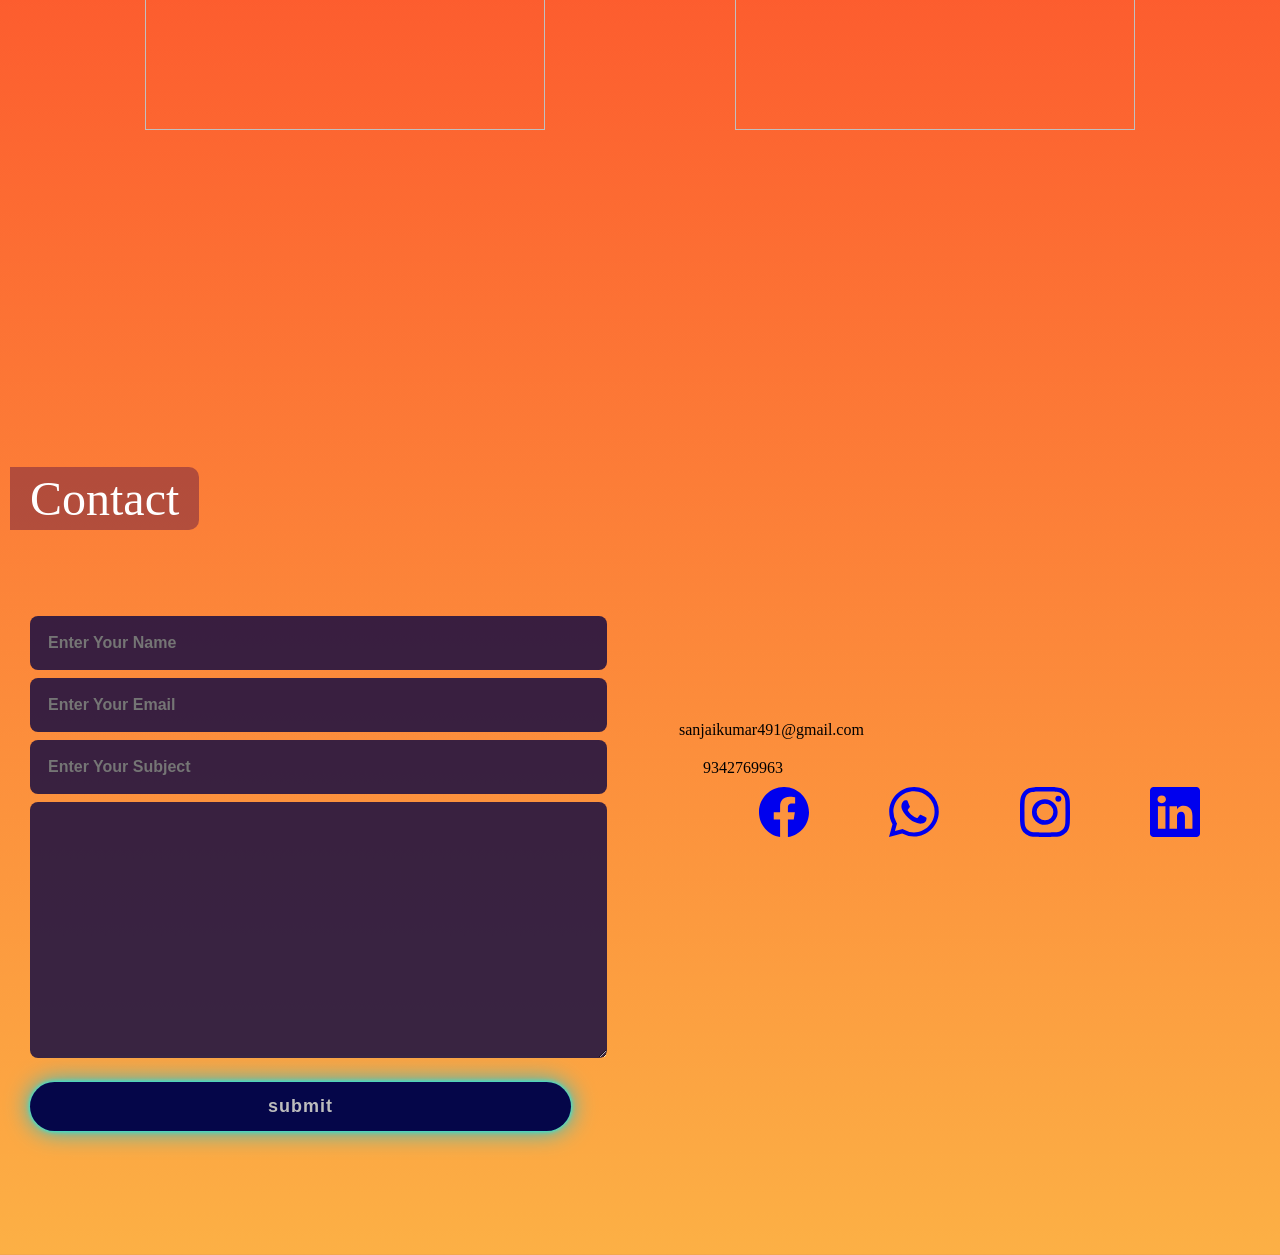
==== commit a1fa9750: "Update for image path index.html" ====
--- a/index.html
+++ b/index.html
@@ -20,7 +20,7 @@
         </div>
     </nav>
     <div class="home" id="main-home">
-        <img class="prof-img" src="/task/ChatGPT Image Jun 17, 2025, 04_12_49 PM.png" alt="" style="mask-image: none;">
+        <img class="prof-img" src="ChatGPT Image Jun 17, 2025, 04_12_49 PM.png" alt="" style="mask-image: none;">
         <div class="text">
             <h1 style="color: black;">SANJAIKUMAR </h1>
             <h2>A fashionated web developer</h2>
@@ -38,7 +38,7 @@
             
         </div>
 
-        <img class="prof-img" src="/task/ChatGPT Image Jun 17, 2025, 04_12_49 PM.png" alt="">
+        <img class="prof-img" src="ChatGPT Image Jun 17, 2025, 04_12_49 PM.png" alt="">
     </div>
     <div class="skill" id="technical-skills">
         <p class="stick two" style="margin-left: -20px;">Skill</p>
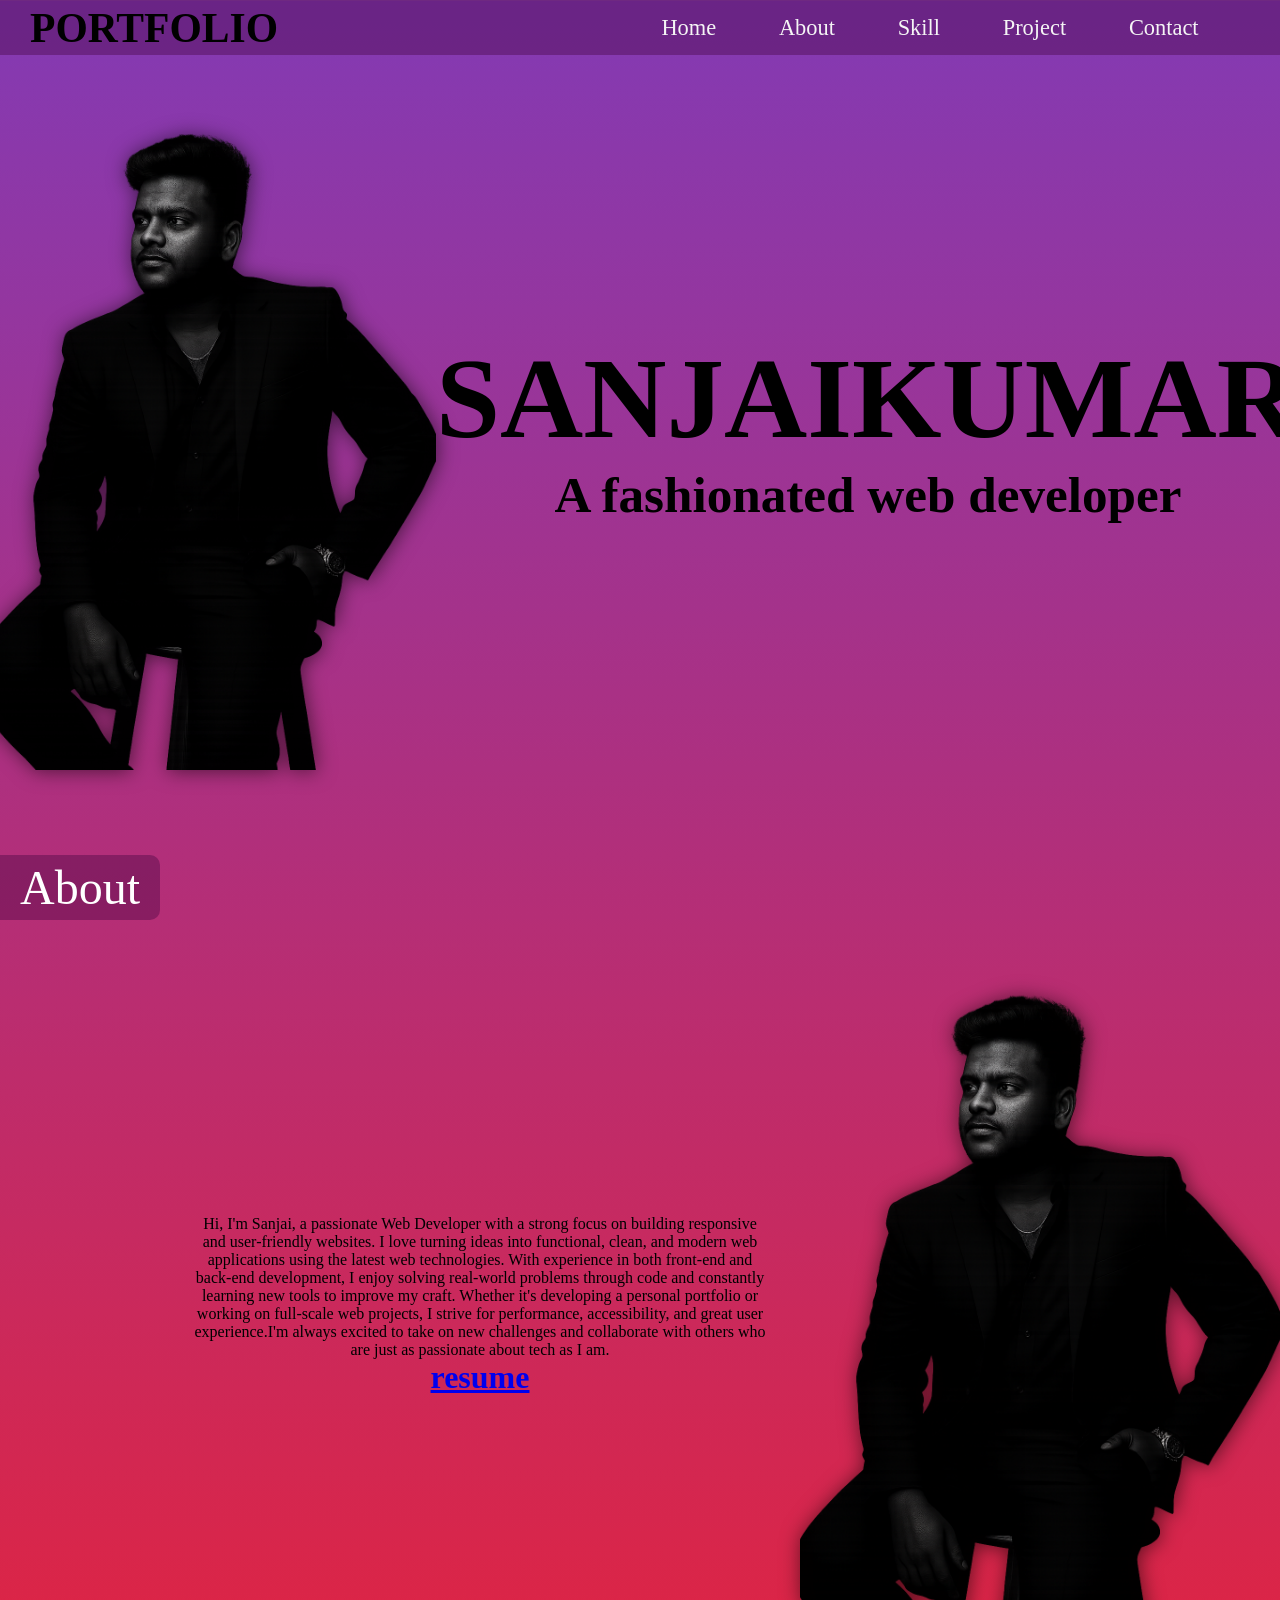
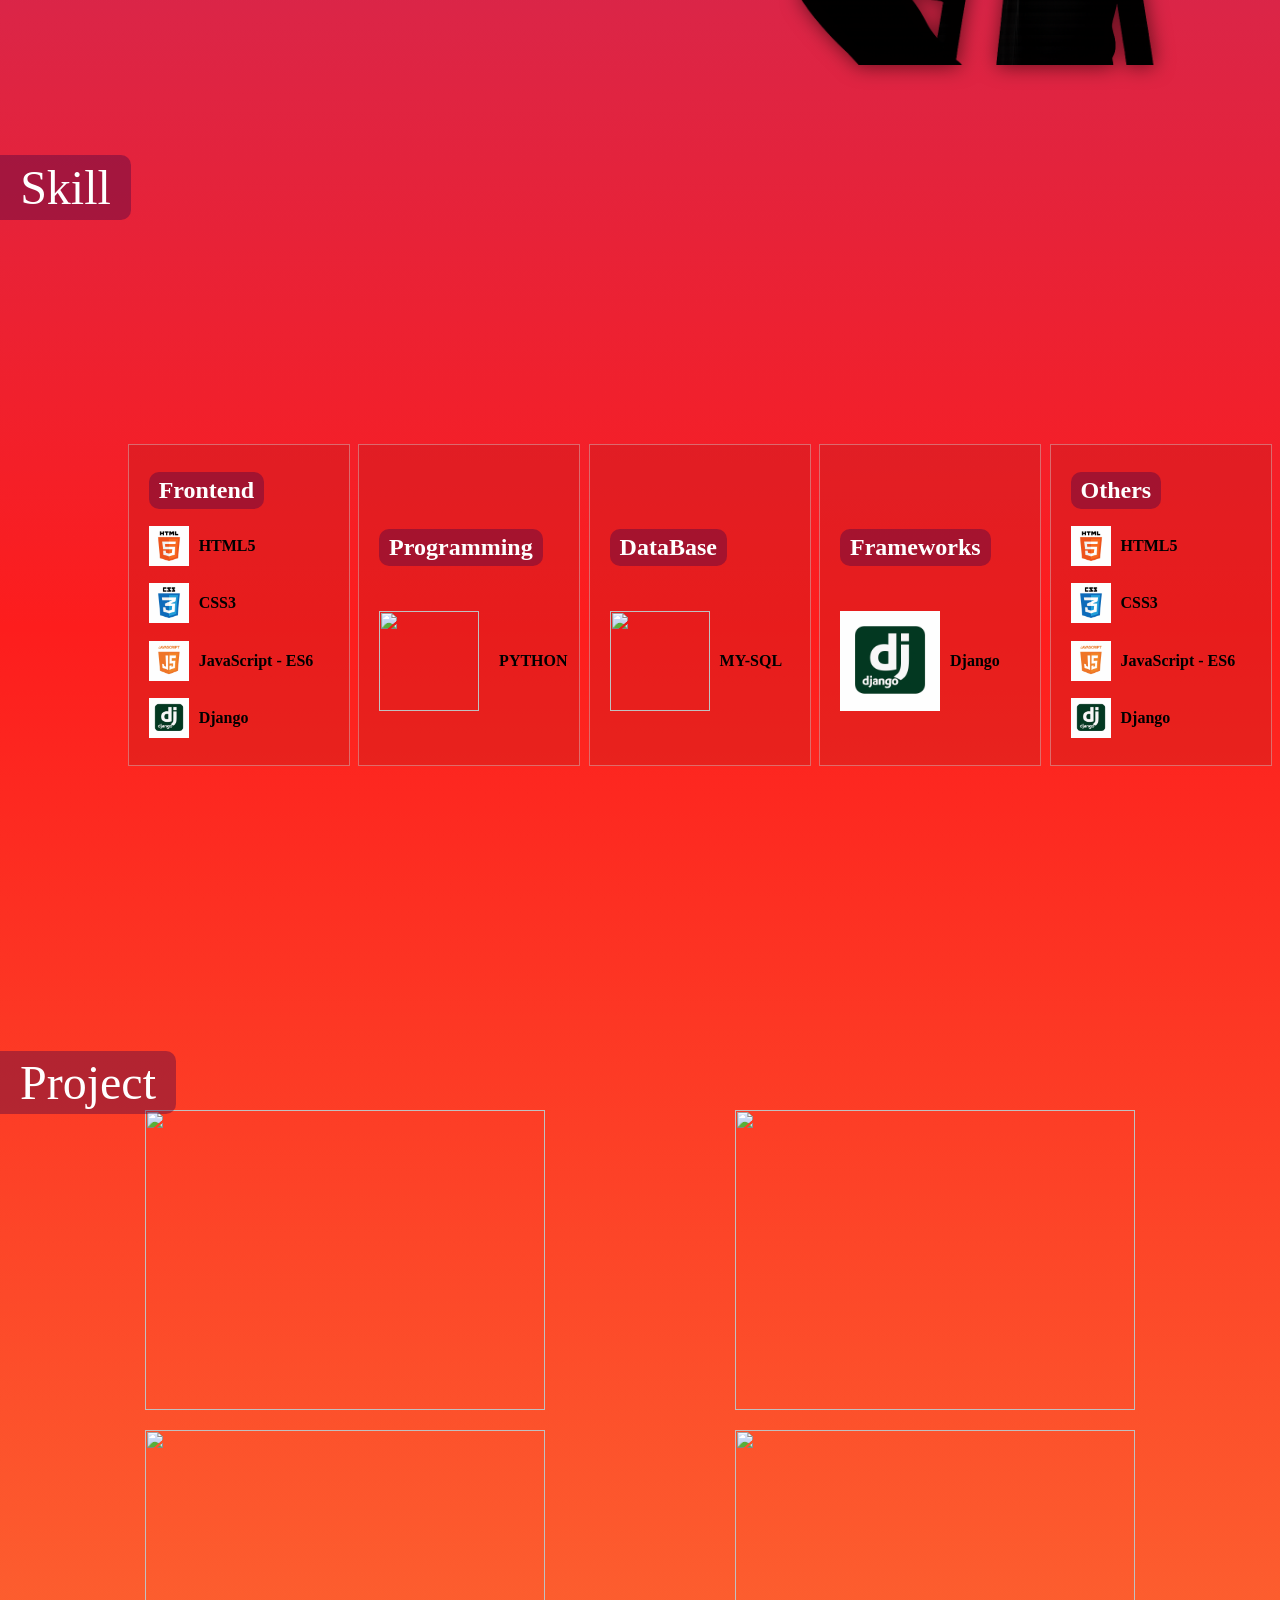
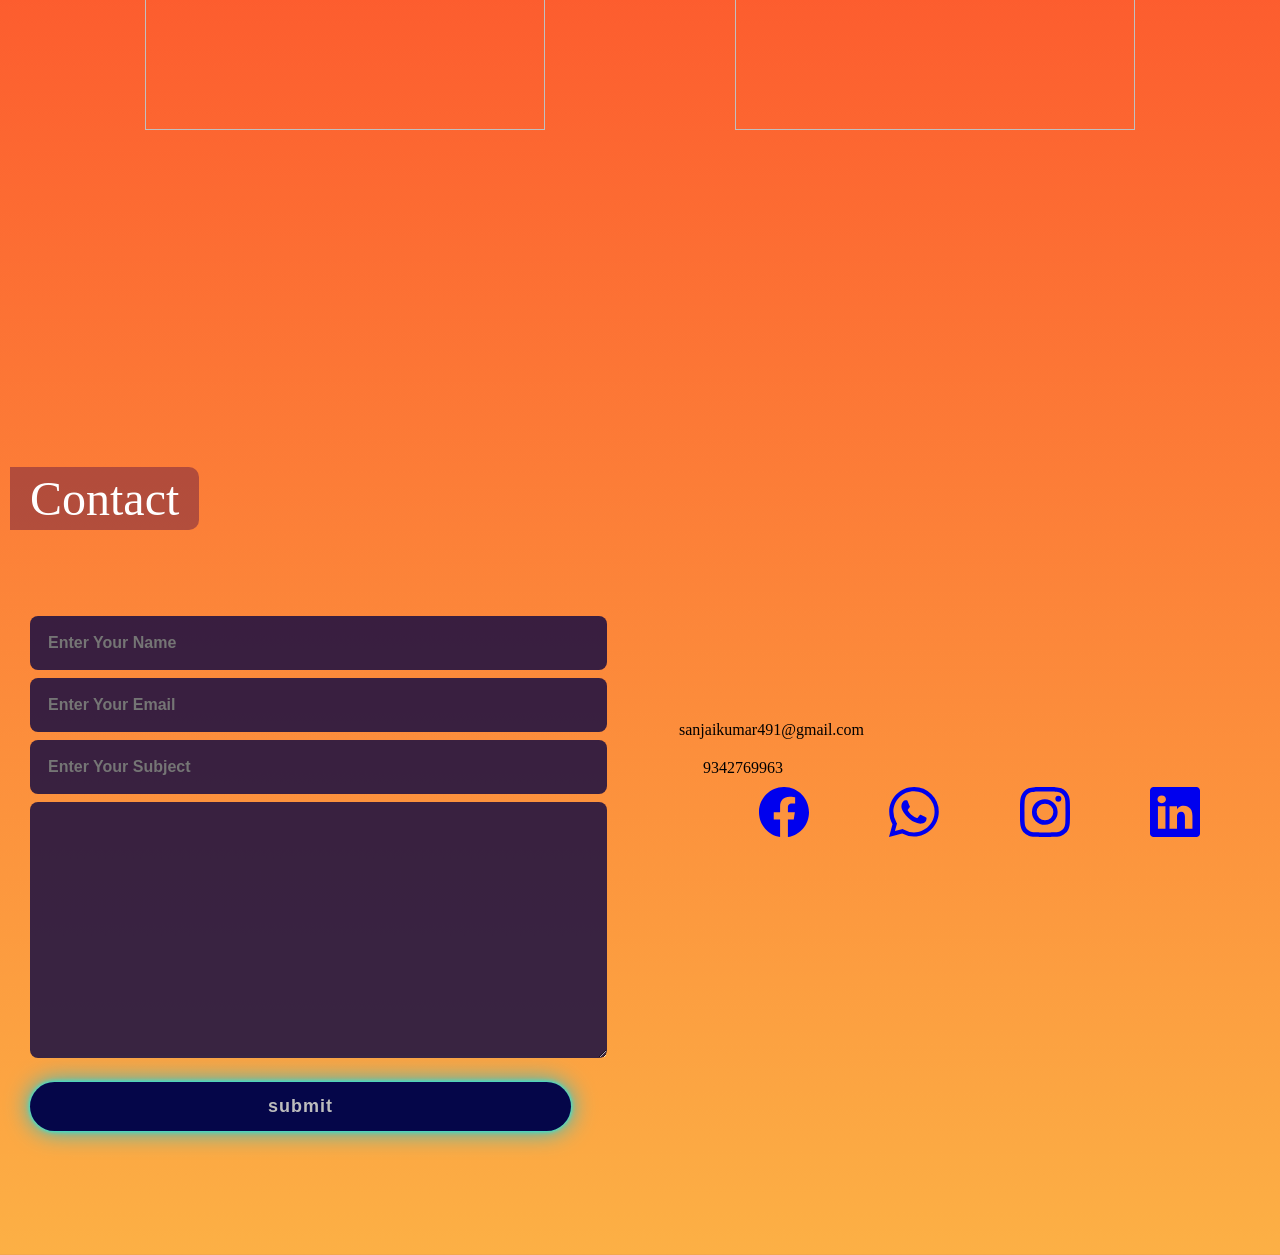
==== commit bd48c7e0: "Update index.html" ====
--- a/index.html
+++ b/index.html
@@ -30,11 +30,11 @@
         <p class="stick one">About</p>
         <div class="text">
             <p>Hi, I'm Sanjai, a passionate Web Developer with a strong focus on building responsive and user-friendly websites. I love turning ideas into functional, clean, and modern web applications using the latest web technologies.
-               With experience in both front-end and back-end development, I enjoy solving real-world problems through code and constantly learning new tools to improve my craft. Whether it's developing a personal portfolio or working on full-scale web projects, 
-               I strive for performance, accessibility, and great user experience.I'm always excited to take on new challenges and collaborate with others who are just as passionate about tech as I am.</p>
-
-
-            <a href="sanjaikumar.pdf" download="my-resume"><h1>resume </h1> </a>
+               With experience in both front-end and back-end development, I enjoy solving real-world problems through code and constantly learning new tools to improve my craft. Whether it's developing a personal portfolio or  
+               working on full-scale web projects, I strive for performance, accessibility, and great user experience.I'm always excited to take on new challenges and collaborate with others who are just as passionate about tech as I am.</p>
+
+
+            <a href="sanjaikumar.pdf" download="sanjaikumar-resume"><h1>resume </h1> </a>
             
         </div>
 
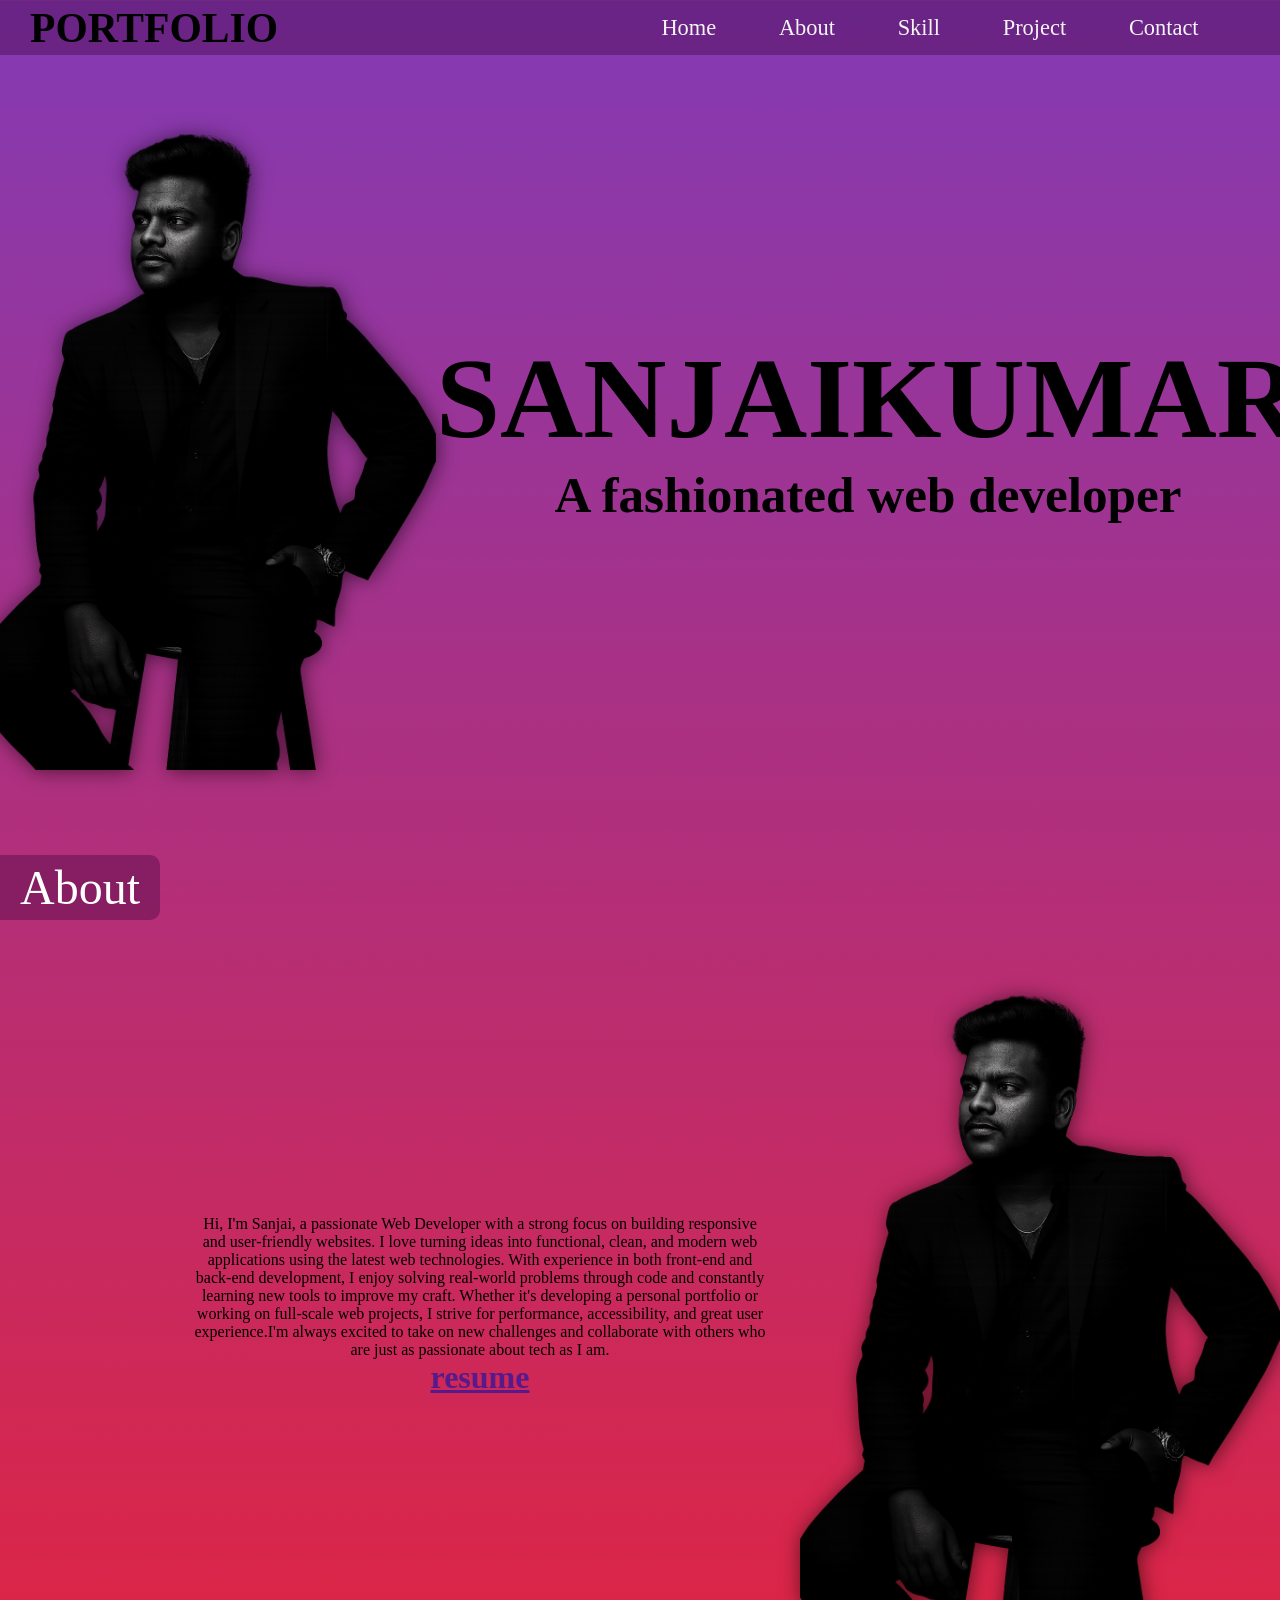
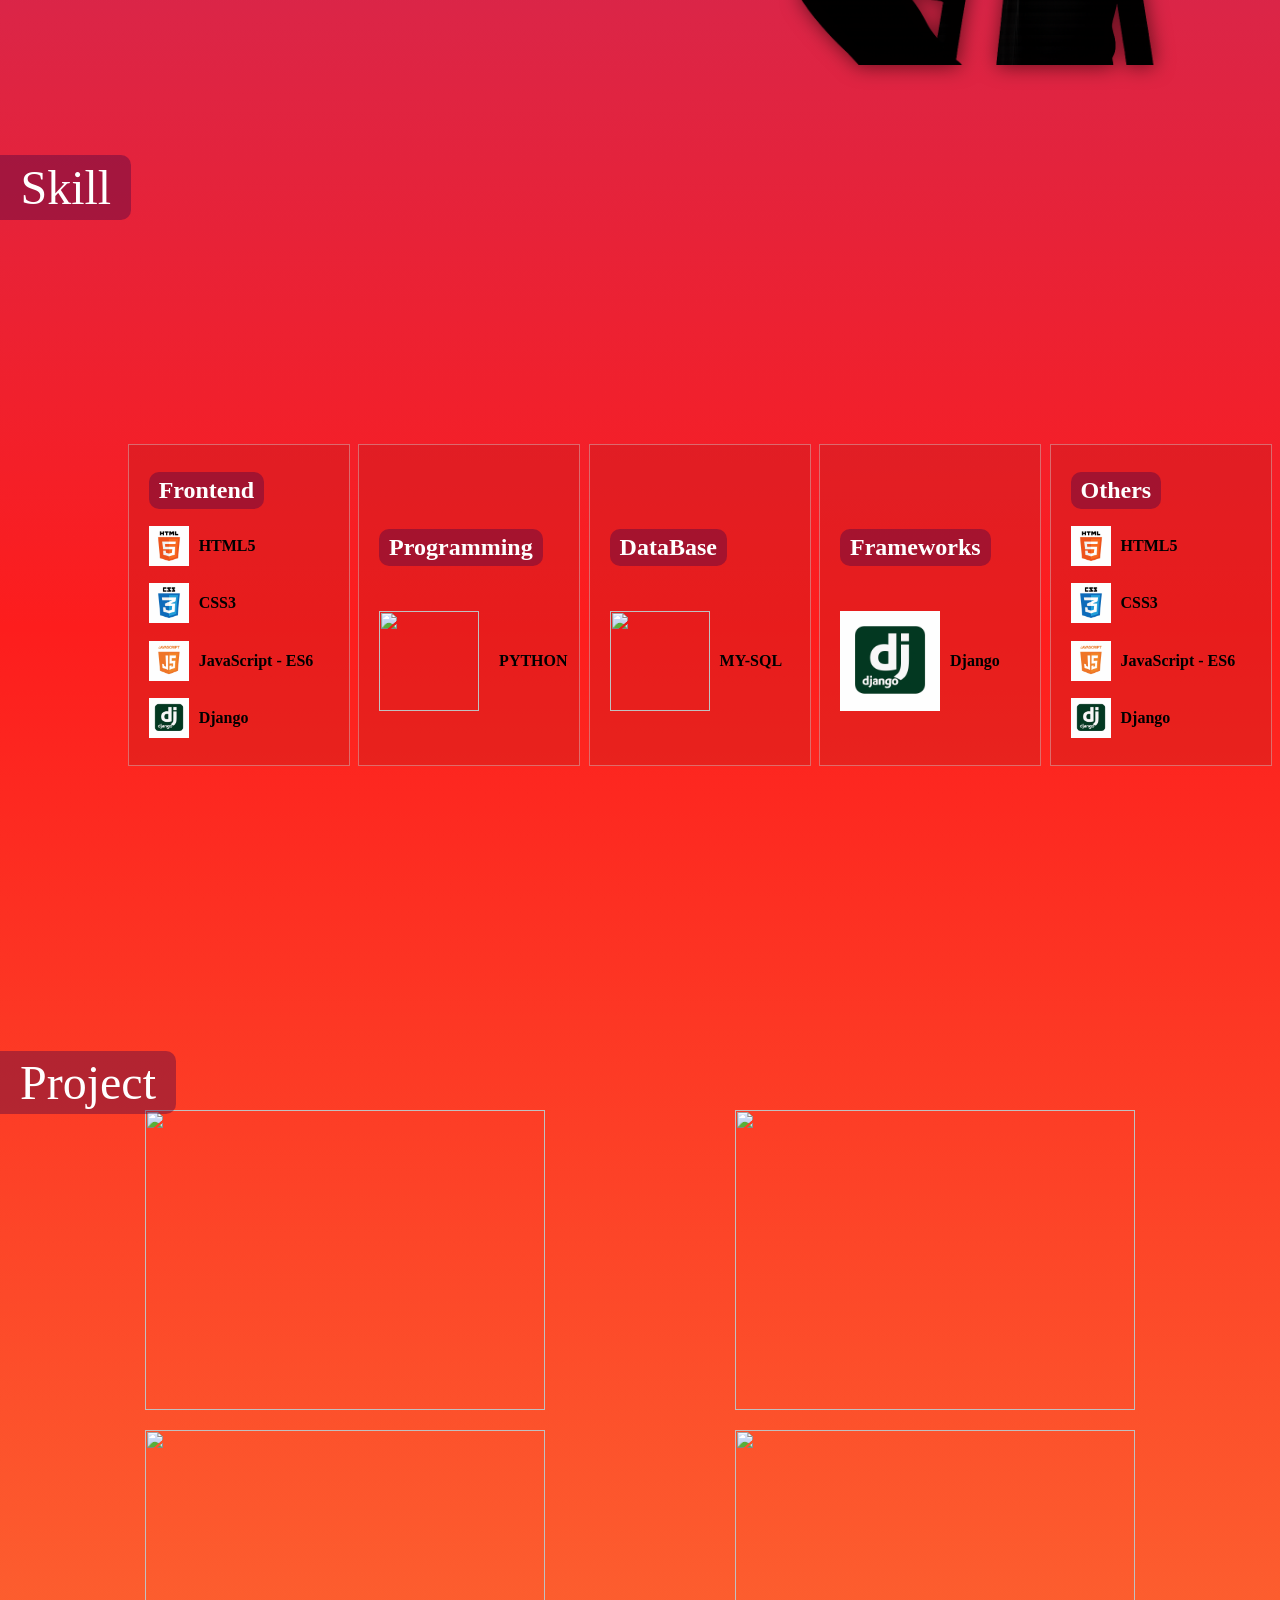
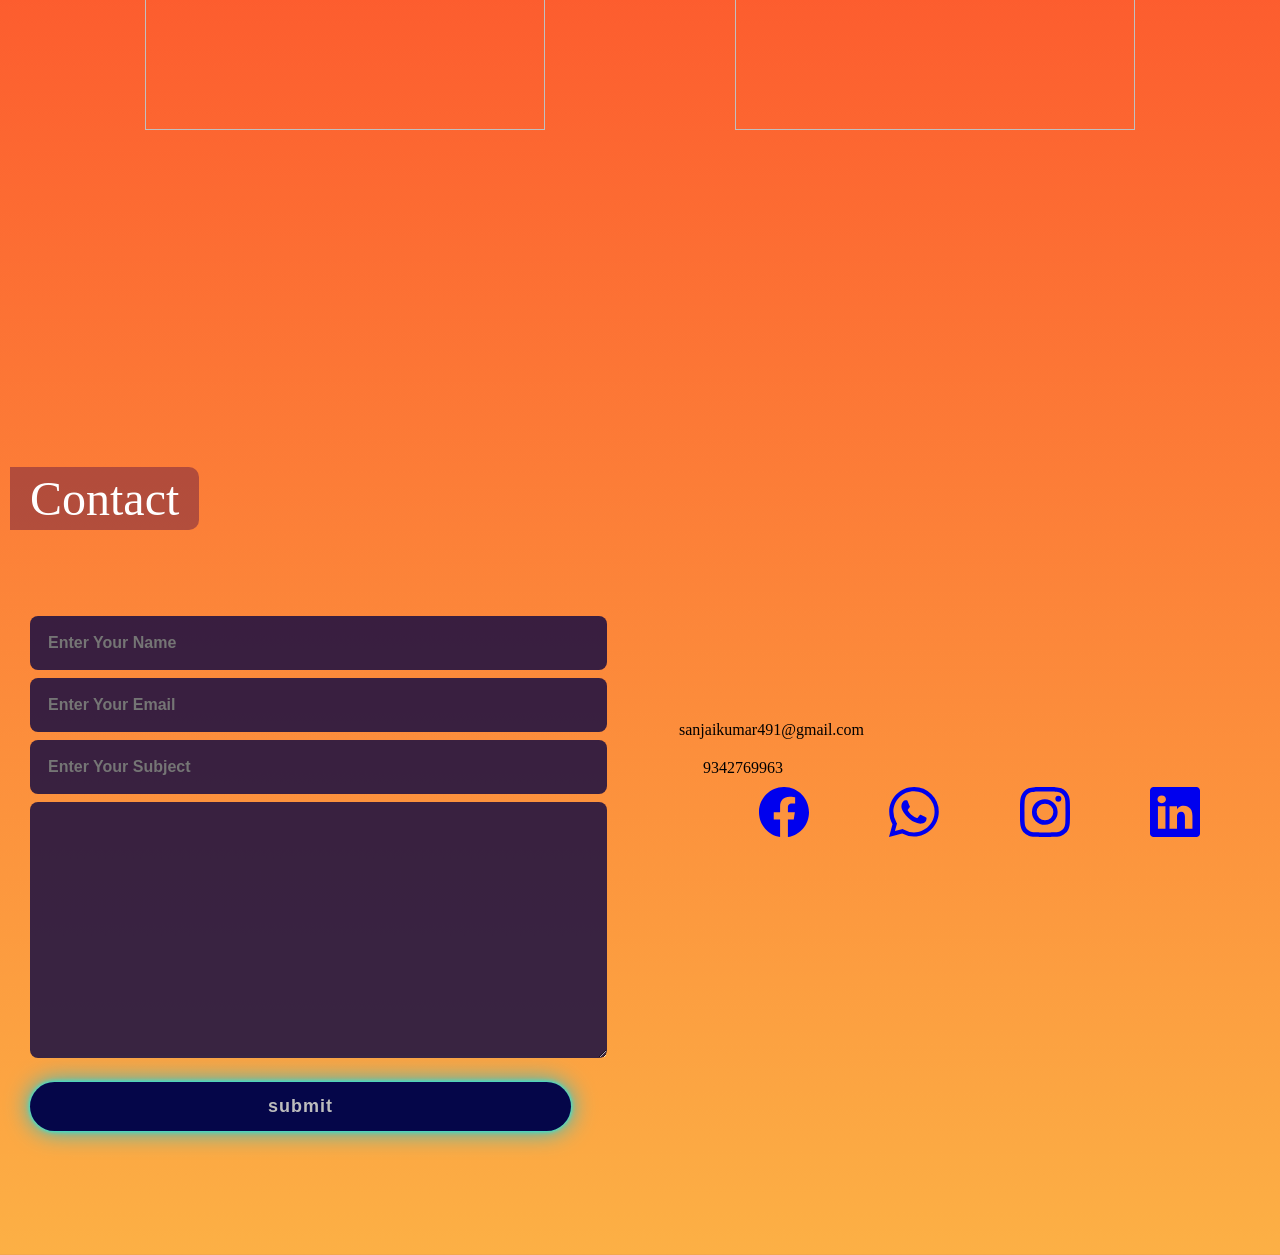
==== commit ac151c90: "Update index.html" ====
--- a/index.html
+++ b/index.html
@@ -34,7 +34,7 @@
                working on full-scale web projects, I strive for performance, accessibility, and great user experience.I'm always excited to take on new challenges and collaborate with others who are just as passionate about tech as I am.</p>
 
 
-            <a href="sanjaikumar.pdf" download="sanjaikumar-resume"><h1>resume </h1> </a>
+            <a href="" download="sanjaikumar-resume"><h1>resume </h1> </a>
             
         </div>
 
